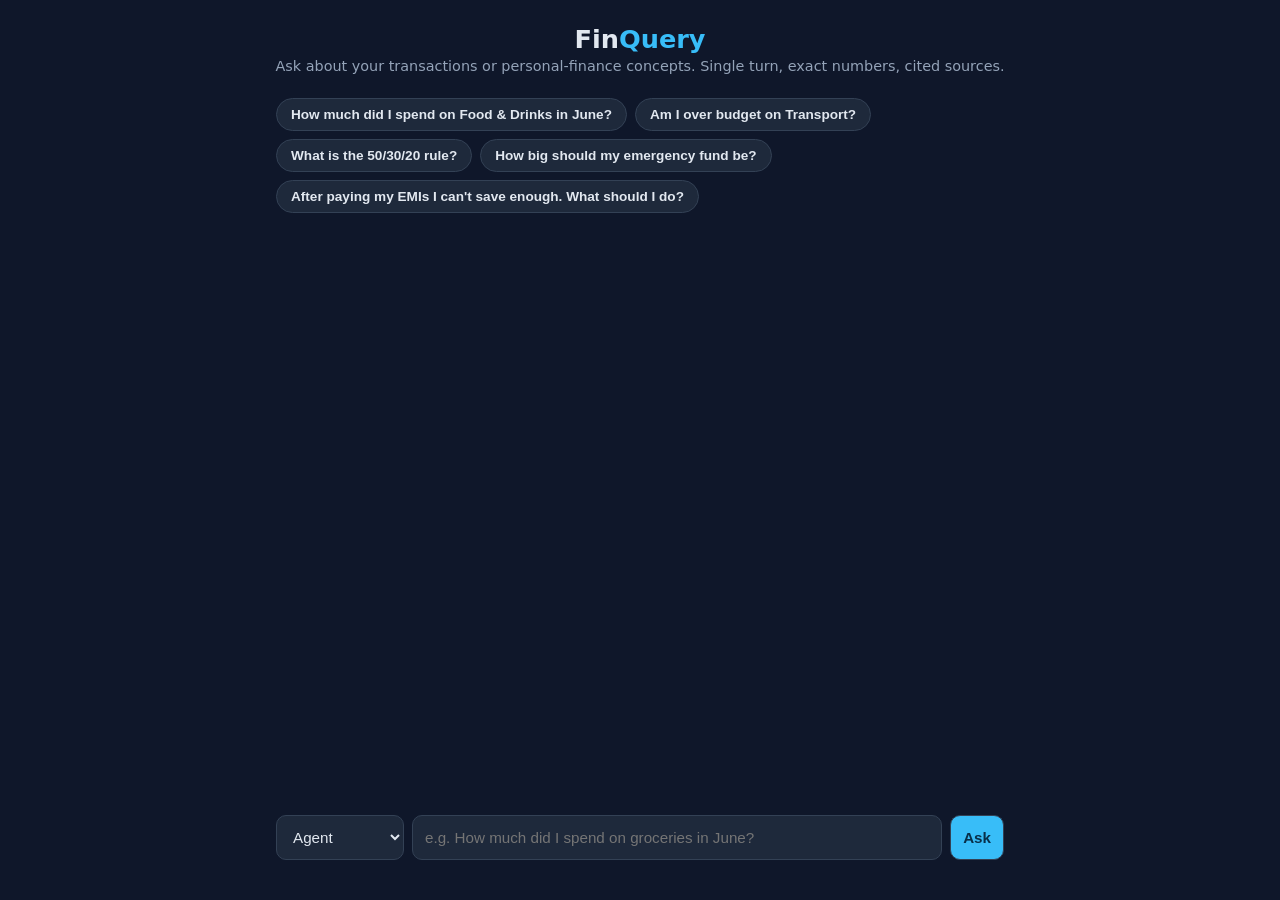
==== ui/index.html @ fd102b4c "Scaffold repo: docker-compose, FastAPI skeleton, UI shell, schema proposal - docker-compose: pgvecto" ====
<!DOCTYPE html>
<html lang="en">
<head>
<meta charset="utf-8">
<meta name="viewport" content="width=device-width, initial-scale=1">
<title>FinQuery</title>
<style>
  :root { --bg:#0f172a; --card:#1e293b; --accent:#38bdf8; --text:#e2e8f0; --muted:#94a3b8; }
  * { box-sizing: border-box; margin: 0; }
  body { font-family: system-ui, sans-serif; background: var(--bg); color: var(--text);
         min-height: 100vh; display: flex; flex-direction: column; align-items: center; }
  header { padding: 24px 16px 8px; text-align: center; }
  header h1 { font-size: 1.6rem; } header h1 span { color: var(--accent); }
  header p { color: var(--muted); font-size: .9rem; margin-top: 4px; }
  main { width: 100%; max-width: 760px; flex: 1; display: flex; flex-direction: column; padding: 16px; }
  #chips { display: flex; flex-wrap: wrap; gap: 8px; margin-bottom: 16px; }
  .chip { background: var(--card); border: 1px solid #334155; color: var(--text);
          border-radius: 999px; padding: 8px 14px; font-size: .85rem; cursor: pointer; }
  .chip:hover { border-color: var(--accent); }
  #thread { flex: 1; display: flex; flex-direction: column; gap: 12px; margin-bottom: 16px; }
  .msg { padding: 12px 16px; border-radius: 12px; max-width: 85%; white-space: pre-wrap; line-height: 1.45; }
  .q { background: var(--accent); color: #082f49; align-self: flex-end; }
  .a { background: var(--card); align-self: flex-start; }
  .a .cites { margin-top: 8px; font-size: .78rem; color: var(--muted); }
  form { display: flex; gap: 8px; padding-bottom: 24px; }
  select, input, button { border-radius: 10px; border: 1px solid #334155; background: var(--card);
                          color: var(--text); padding: 12px; font-size: .95rem; }
  input { flex: 1; }
  button { background: var(--accent); color: #082f49; font-weight: 600; cursor: pointer; }
</style>
</head>
<body>
<header>
  <h1>Fin<span>Query</span></h1>
  <p>Ask about your transactions or personal-finance concepts. Single turn, exact numbers, cited sources.</p>
</header>
<main>
  <div id="chips"></div>
  <div id="thread"></div>
  <form id="f">
    <select id="approach" title="Answering approach">
      <option value="agent">Agent</option>
      <option value="rag">Vanilla RAG</option>
    </select>
    <input id="q" placeholder="e.g. How much did I spend on groceries in June?" autocomplete="off" required>
    <button>Ask</button>
  </form>
</main>
<script>
const SUGGESTED = [
  "How much did I spend on Food & Drinks in June?",
  "Am I over budget on Transport?",
  "What is the 50/30/20 rule?",
  "How big should my emergency fund be?",
  "After paying my EMIs I can't save enough. What should I do?",
];
const chips = document.getElementById("chips");
const thread = document.getElementById("thread");
const form = document.getElementById("f");
const qInput = document.getElementById("q");

SUGGESTED.forEach(s => {
  const b = document.createElement("button");
  b.type = "button"; b.className = "chip"; b.textContent = s;
  b.onclick = () => { qInput.value = s; form.requestSubmit(); };
  chips.appendChild(b);
});

function add(cls, text, citations) {
  const d = document.createElement("div");
  d.className = "msg " + cls;
  d.textContent = text;
  if (citations && citations.length) {
    const c = document.createElement("div");
    c.className = "cites";
    c.textContent = "Sources: " + citations.map(x => x.ref).join(" | ");
    d.appendChild(c);
  }
  thread.appendChild(d);
  d.scrollIntoView({ behavior: "smooth" });
}

form.onsubmit = async (e) => {
  e.preventDefault();
  const question = qInput.value.trim();
  if (!question) return;
  add("q", question);
  qInput.value = "";
  try {
    const res = await fetch("/ask", {
      method: "POST",
      headers: { "Content-Type": "application/json" },
      body: JSON.stringify({ question, user_id: 1, approach: document.getElementById("approach").value }),
    });
    const data = await res.json();
    add("a", data.answer, data.citations);
  } catch (err) {
    add("a", "Request failed: " + err.message);
  }
};
</script>
</body>
</html>
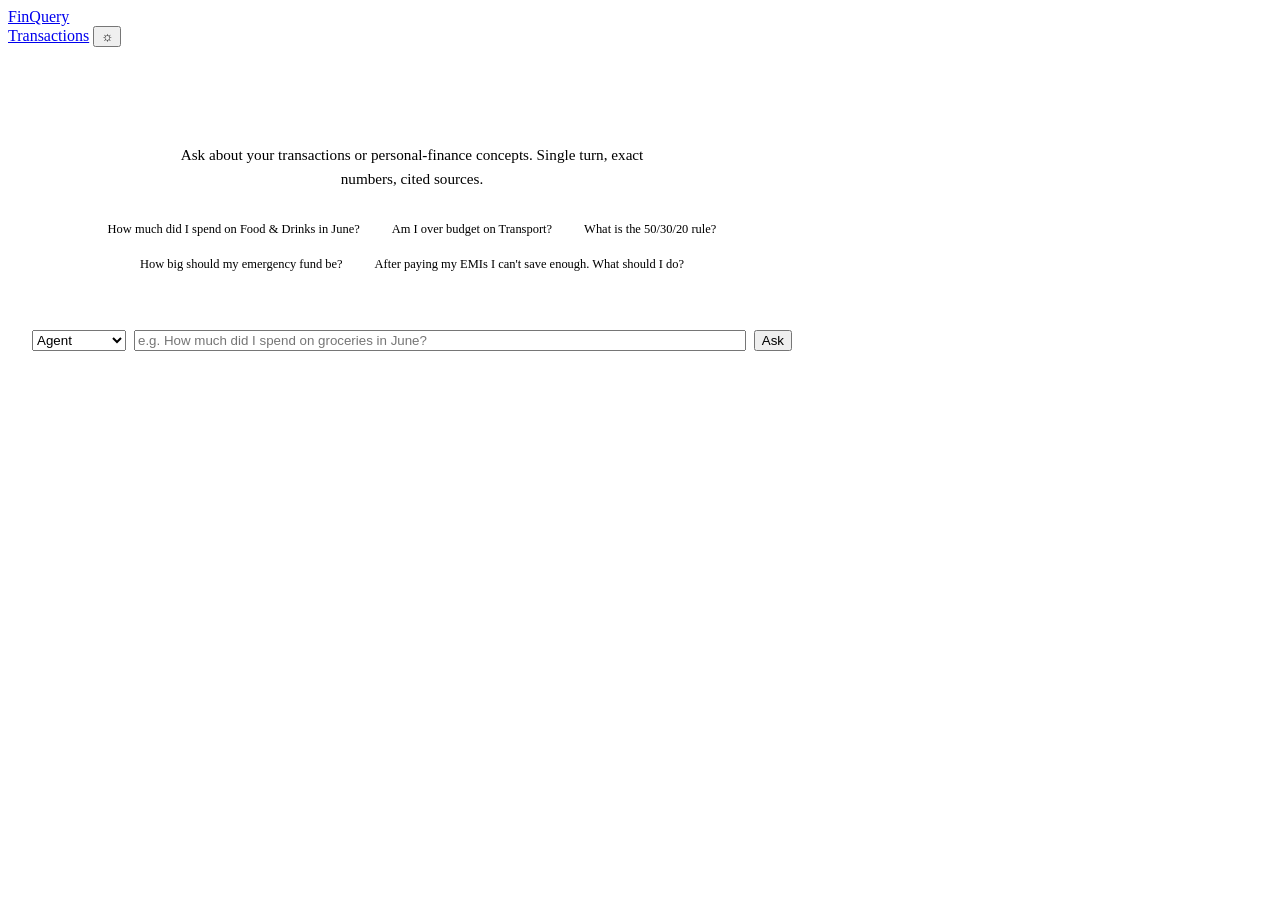
==== commit 3feaeeee: "Restyle UI to CMM design language; add transaction verification page - Monochrome light-first theme " ====
--- a/ui/index.html
+++ b/ui/index.html
@@ -4,37 +4,51 @@
 <meta charset="utf-8">
 <meta name="viewport" content="width=device-width, initial-scale=1">
 <title>FinQuery</title>
+<link rel="preconnect" href="https://fonts.googleapis.com">
+<link rel="preconnect" href="https://fonts.gstatic.com" crossorigin>
+<link href="https://fonts.googleapis.com/css2?family=Geist:wght@400;500;600;700&family=Pacifico&display=swap" rel="stylesheet">
+<link rel="stylesheet" href="/styles.css">
 <style>
-  :root { --bg:#0f172a; --card:#1e293b; --accent:#38bdf8; --text:#e2e8f0; --muted:#94a3b8; }
-  * { box-sizing: border-box; margin: 0; }
-  body { font-family: system-ui, sans-serif; background: var(--bg); color: var(--text);
-         min-height: 100vh; display: flex; flex-direction: column; align-items: center; }
-  header { padding: 24px 16px 8px; text-align: center; }
-  header h1 { font-size: 1.6rem; } header h1 span { color: var(--accent); }
-  header p { color: var(--muted); font-size: .9rem; margin-top: 4px; }
-  main { width: 100%; max-width: 760px; flex: 1; display: flex; flex-direction: column; padding: 16px; }
-  #chips { display: flex; flex-wrap: wrap; gap: 8px; margin-bottom: 16px; }
-  .chip { background: var(--card); border: 1px solid #334155; color: var(--text);
-          border-radius: 999px; padding: 8px 14px; font-size: .85rem; cursor: pointer; }
-  .chip:hover { border-color: var(--accent); }
+  main { width: 100%; max-width: 760px; flex: 1; display: flex; flex-direction: column;
+         padding: 96px 24px 0; }
+  .tagline { color: var(--text-2); font-size: .95rem; text-align: center;
+             max-width: 32rem; margin: 0 auto 24px; line-height: 1.6; }
+  #chips { display: flex; flex-wrap: wrap; gap: 8px; justify-content: center; margin-bottom: 24px; }
+  .chip { background: var(--bg-alt); border: 1px solid var(--border); color: var(--text-2);
+          border-radius: 8px; padding: 6px 12px; font-size: .78rem; font-weight: 500;
+          font-family: inherit; cursor: pointer; transition: all .2s; max-width: 100%; }
+  .chip:hover { border-color: var(--border-hover); color: var(--text); }
   #thread { flex: 1; display: flex; flex-direction: column; gap: 12px; margin-bottom: 16px; }
-  .msg { padding: 12px 16px; border-radius: 12px; max-width: 85%; white-space: pre-wrap; line-height: 1.45; }
-  .q { background: var(--accent); color: #082f49; align-self: flex-end; }
-  .a { background: var(--card); align-self: flex-start; }
-  .a .cites { margin-top: 8px; font-size: .78rem; color: var(--muted); }
-  form { display: flex; gap: 8px; padding-bottom: 24px; }
-  select, input, button { border-radius: 10px; border: 1px solid #334155; background: var(--card);
-                          color: var(--text); padding: 12px; font-size: .95rem; }
-  input { flex: 1; }
-  button { background: var(--accent); color: #082f49; font-weight: 600; cursor: pointer; }
+  .msg { padding: 12px 16px; border-radius: 8px; max-width: 85%;
+         white-space: pre-wrap; line-height: 1.6; font-size: .95rem; }
+  .q { background: var(--brand); color: var(--on-brand); align-self: flex-end; font-weight: 500; }
+  .a { background: var(--bg); border: 2px solid var(--border); align-self: flex-start; }
+  .a .cites { margin-top: 10px; padding-top: 8px; border-top: 1px solid var(--border);
+              font-size: .72rem; font-weight: 700; text-transform: uppercase;
+              letter-spacing: .05em; color: var(--muted); }
+  form { position: sticky; bottom: 0; background: var(--bg);
+         display: flex; gap: 8px; padding: 12px 0 24px; }
+  input { flex: 1; min-width: 0; }
+  @media (max-width: 640px) {
+    main { padding: 84px 16px 0; }
+    .msg { max-width: 92%; }
+    form { padding-bottom: 16px; }
+    #approach { padding-left: 6px; padding-right: 6px; }
+  }
 </style>
 </head>
 <body>
 <header>
-  <h1>Fin<span>Query</span></h1>
-  <p>Ask about your transactions or personal-finance concepts. Single turn, exact numbers, cited sources.</p>
+  <div class="nav">
+    <a class="wordmark" href="/">FinQuery</a>
+    <div class="nav-right">
+      <a class="nav-link" href="/transactions.html">Transactions</a>
+      <button id="theme" type="button" title="Toggle theme">&#9788;</button>
+    </div>
+  </div>
 </header>
 <main>
+  <p class="tagline">Ask about your transactions or personal-finance concepts. Single turn, exact numbers, cited sources.</p>
   <div id="chips"></div>
   <div id="thread"></div>
   <form id="f">
@@ -43,9 +57,10 @@
       <option value="rag">Vanilla RAG</option>
     </select>
     <input id="q" placeholder="e.g. How much did I spend on groceries in June?" autocomplete="off" required>
-    <button>Ask</button>
+    <button type="submit" class="btn">Ask</button>
   </form>
 </main>
+<script src="/common.js"></script>
 <script>
 const SUGGESTED = [
   "How much did I spend on Food & Drinks in June?",
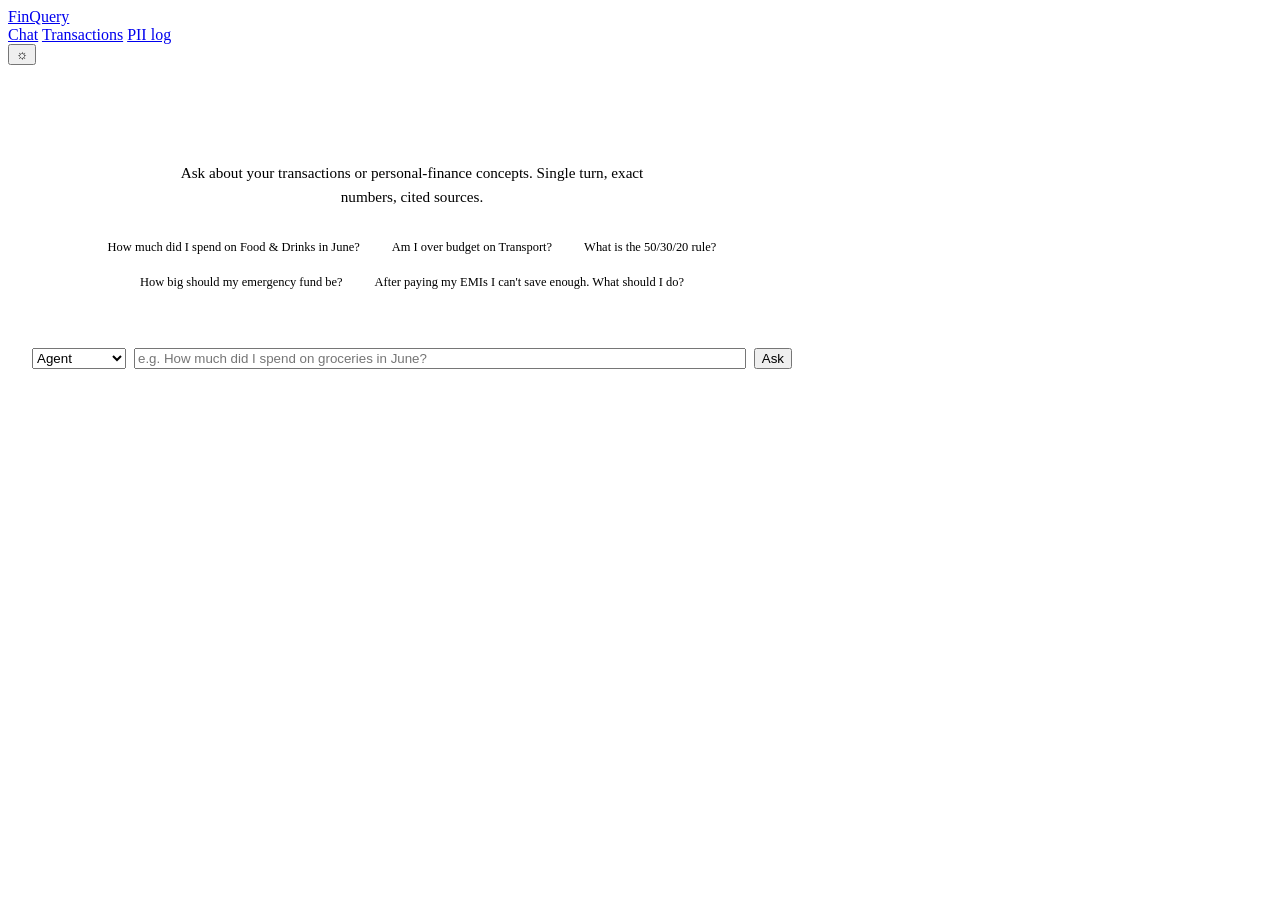
==== commit 91d2c09d: "PII transparency page + run-grouped payload log Adds ui/pii.html, a page showing every payload that " ====
--- a/ui/index.html
+++ b/ui/index.html
@@ -26,6 +26,18 @@
   .a .cites { margin-top: 10px; padding-top: 8px; border-top: 1px solid var(--border);
               font-size: .72rem; font-weight: 700; text-transform: uppercase;
               letter-spacing: .05em; color: var(--muted); }
+  .a .steps { margin-top: 10px; padding-top: 8px; border-top: 1px solid var(--border); }
+  .a .steps-title { font-size: .68rem; font-weight: 700; text-transform: uppercase;
+                    letter-spacing: .05em; color: var(--muted); margin-bottom: 6px; }
+  .step { display: flex; gap: 8px; align-items: baseline; margin: 5px 0;
+          font-size: .8rem; line-height: 1.45; white-space: normal; }
+  .step .n { color: var(--muted); font-weight: 700; flex: none; }
+  .step code { font-family: ui-monospace, SFMono-Regular, Menlo, monospace;
+               font-size: .74rem; background: var(--bg-alt);
+               border: 1px solid var(--border); border-radius: 5px; padding: 1px 6px; }
+  .step .sum { display: block; color: var(--muted); font-size: .74rem; margin-top: 2px; }
+  .a .meta { margin-top: 8px; font-size: .7rem; color: var(--muted); }
+  .a .meta .refused { color: #dc2626; font-weight: 700; }
   form { position: sticky; bottom: 0; background: var(--bg);
          display: flex; gap: 8px; padding: 12px 0 24px; }
   input { flex: 1; min-width: 0; }
@@ -42,7 +54,11 @@
   <div class="nav">
     <a class="wordmark" href="/">FinQuery</a>
     <div class="nav-right">
-      <a class="nav-link" href="/transactions.html">Transactions</a>
+      <div class="nav-links">
+        <a class="nav-link" href="/">Chat</a>
+        <a class="nav-link" href="/transactions.html">Transactions</a>
+        <a class="nav-link" href="/pii.html">PII log</a>
+      </div>
       <button id="theme" type="button" title="Toggle theme">&#9788;</button>
     </div>
   </div>
@@ -81,18 +97,93 @@
   chips.appendChild(b);
 });
 
-function add(cls, text, citations) {
+function renderBold(container, text) {
+  // minimal, safe **bold** rendering: no innerHTML, just text + <strong> nodes
+  text.split(/(\*\*[^*]+\*\*)/g).forEach(part => {
+    const m = /^\*\*([^*]+)\*\*$/.exec(part);
+    if (m) {
+      const strong = document.createElement("strong");
+      strong.textContent = m[1];
+      container.appendChild(strong);
+    } else if (part) {
+      container.appendChild(document.createTextNode(part));
+    }
+  });
+}
+
+function add(cls, text, data) {
   const d = document.createElement("div");
   d.className = "msg " + cls;
-  d.textContent = text;
-  if (citations && citations.length) {
-    const c = document.createElement("div");
-    c.className = "cites";
-    c.textContent = "Sources: " + citations.map(x => x.ref).join(" | ");
-    d.appendChild(c);
+  renderBold(d, text);
+  if (data) {
+    renderSteps(d, data);
+    const kb = (data.citations || []).filter(x => x.kind !== "sql_tool");
+    if (kb.length) {
+      const c = document.createElement("div");
+      c.className = "cites";
+      c.textContent = "Sources: " + [...new Set(kb.map(x => x.ref))].join(" | ");
+      d.appendChild(c);
+    }
+    const meta = document.createElement("div");
+    meta.className = "meta";
+    const bits = [data.approach === "rag" ? "Vanilla RAG" : "Agent"];
+    if (data.latency_ms != null) bits.push((data.latency_ms / 1000).toFixed(1) + "s");
+    meta.textContent = bits.join(" · ");
+    if (data.refused) {
+      const r = document.createElement("span");
+      r.className = "refused"; r.textContent = " · refused";
+      meta.appendChild(r);
+    }
+    d.appendChild(meta);
   }
   thread.appendChild(d);
   d.scrollIntoView({ behavior: "smooth" });
+}
+
+function renderSteps(bubble, data) {
+  const wrap = document.createElement("div");
+  wrap.className = "steps";
+  const title = document.createElement("div");
+  title.className = "steps-title";
+  const list = [];
+  if (data.approach === "rag") {
+    title.textContent = "How this was answered";
+    const n = (data.citations || []).length;
+    list.push({ call: "retrieve top " + n + " chunks (cosine)", sum: "one LLM call, no tools" });
+  } else {
+    title.textContent = "ReAct steps";
+    (data.tool_calls || []).forEach(t => {
+      const args = Object.entries(t.args || {})
+        .map(([k, v]) => k + "=" + v).join(", ");
+      list.push({ call: t.tool + "(" + args + ")", sum: t.summary || "" });
+    });
+    list.push({ call: "write the final answer", sum: "", plain: true });
+  }
+  if (!list.length) return;
+  wrap.appendChild(title);
+  list.forEach((s, i) => {
+    const row = document.createElement("div");
+    row.className = "step";
+    const n = document.createElement("span");
+    n.className = "n"; n.textContent = (i + 1) + ".";
+    row.appendChild(n);
+    const body = document.createElement("span");
+    if (s.plain) {
+      body.textContent = s.call;
+    } else {
+      const code = document.createElement("code");
+      code.textContent = s.call;
+      body.appendChild(code);
+      if (s.sum) {
+        const sum = document.createElement("span");
+        sum.className = "sum"; sum.textContent = "→ " + s.sum;
+        body.appendChild(sum);
+      }
+    }
+    row.appendChild(body);
+    wrap.appendChild(row);
+  });
+  bubble.appendChild(wrap);
 }
 
 form.onsubmit = async (e) => {
@@ -108,7 +199,11 @@
       body: JSON.stringify({ question, user_id: 1, approach: document.getElementById("approach").value }),
     });
     const data = await res.json();
-    add("a", data.answer, data.citations);
+    if (!res.ok) {
+      add("a", "Error " + res.status + ": " + (data.detail || "request failed"));
+      return;
+    }
+    add("a", data.answer, data);
   } catch (err) {
     add("a", "Request failed: " + err.message);
   }
